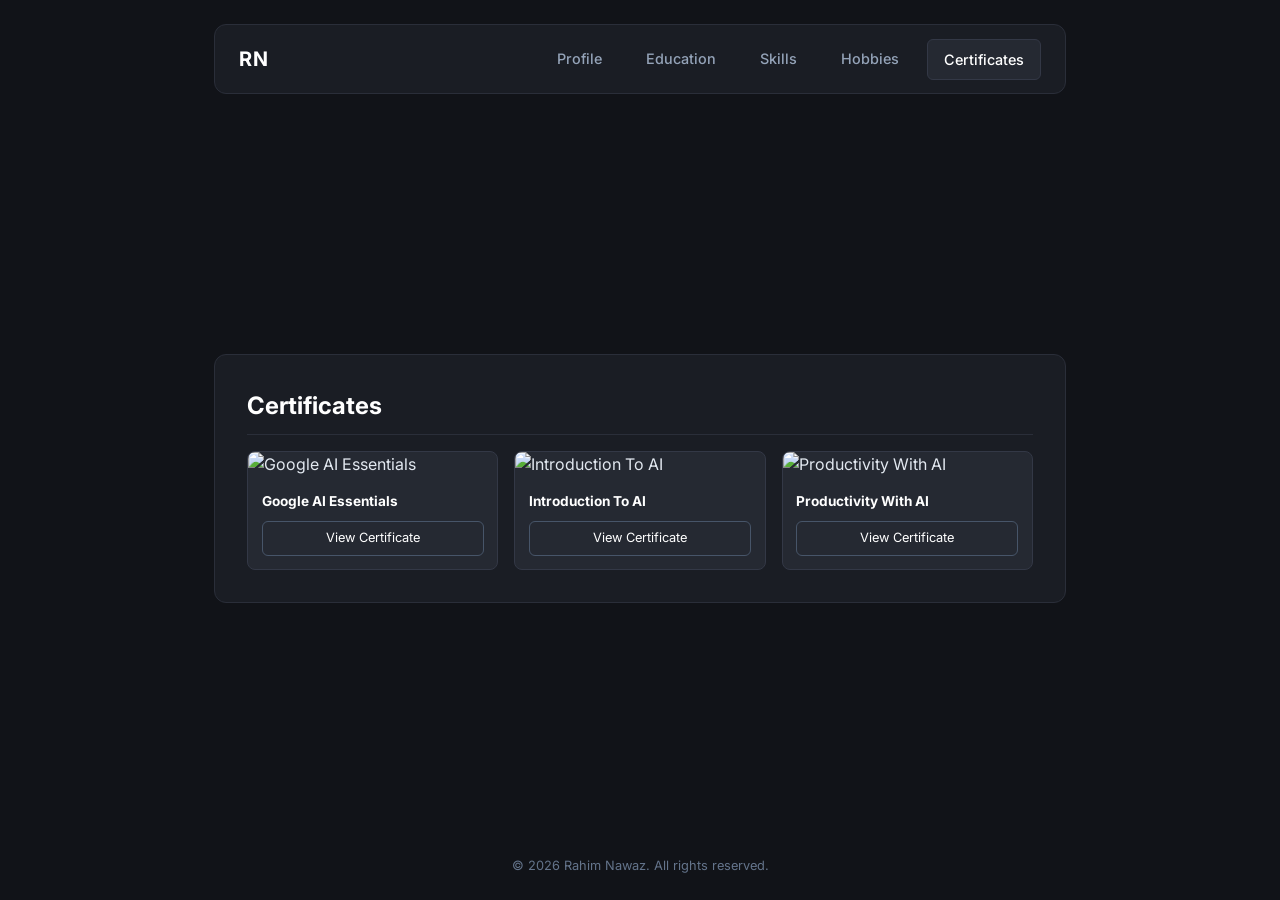
==== certificates.html @ 409ef090 "Update certificates.html certificates .html" ====
<!DOCTYPE html>
<html lang="en">
<head>
    <meta charset="UTF-8">
    <meta name="viewport" content="width=device-width, initial-scale=1.0">
    <title>Rahim Nawaz | Certificates</title>
    <link rel="preconnect" href="https://fonts.googleapis.com">
    <link rel="preconnect" href="https://fonts.gstatic.com" crossorigin>
    <link href="https://fonts.googleapis.com/css2?family=Inter:wght@300;400;600;700&display=swap" rel="stylesheet">
    <link rel="stylesheet" href="styles.css">
</head>
<body>
    <div class="app-wrapper">
        <header class="header">
            <nav class="nav-container">
                <a href="index.html" class="nav-logo">RN</a>
                <ul class="nav-links">
                    <li><a href="index.html" class="nav-btn">Profile</a></li>
                    <li><a href="education.html" class="nav-btn">Education</a></li>
                    <li><a href="skills.html" class="nav-btn">Skills</a></li>
                    <li><a href="hobbies.html" class="nav-btn">Hobbies</a></li>
                    <li><a href="certificates.html" class="nav-btn active">Certificates</a></li>
                </ul>
            </nav>
        </header>

        <main class="content-area">
            <section class="card">
                <h2 class="section-title">Certificates</h2>
                <div class="certificates-grid">
                    <article class="cert-card">
                        <div class="cert-image-wrapper">
                            <img src="AI eesentials.jpg" alt="Google AI Essentials">
                        </div>
                        <div class="cert-body">
                            <h3>Google AI Essentials</h3>
                            <a href="#" class="btn-view">View Certificate</a>
                        </div>
                    </article>

                    <article class="cert-card">
                        <div class="cert-image-wrapper">
                            <img src="Introduction AI.jpg" alt="Introduction To AI">
                        </div>
                        <div class="cert-body">
                            <h3>Introduction To AI</h3>
                            <a href="#" class="btn-view">View Certificate</a>
                        </div>
                    </article>

                    <article class="cert-card">
                        <div class="cert-image-wrapper">
                            <img src="Productivity with ai.jpg" alt="Productivity With AI">
                        </div>
                        <div class="cert-body">
                            <h3>Productivity With AI</h3>
                            <a href="#" class="btn-view">View Certificate</a>
                        </div>
                    </article>
                </div>
            </section>
        </main>

        <footer class="footer">
            <p>&copy; 2026 Rahim Nawaz. All rights reserved.</p>
        </footer>
    </div>
</body>
</html>
---- styles.css ----
* {
    margin: 0;
    padding: 0;
    box-sizing: border-box;
}

html, body {
    width: 100%;
    height: 100vh;
    margin: 0;
    padding: 0;
    overflow: hidden !important;
    font-family: 'Inter', system-ui, -apple-system, sans-serif;
    background-color: #111318;
    color: #E2E8F0;
    line-height: 1.6;
}

.app-wrapper {
    display: flex;
    flex-direction: column;
    height: 100vh;
    max-width: 900px;
    margin: 0 auto;
    padding: 1.5rem;
    box-sizing: border-box;
}

.header {
    background-color: #1A1D24;
    border: 1px solid #2A2E39;
    border-radius: 12px;
    margin-bottom: 1rem;
    flex-shrink: 0;
}

.nav-container {
    padding: 0.85rem 1.5rem;
    display: flex;
    justify-content: space-between;
    align-items: center;
}

.nav-logo {
    color: #FFFFFF;
    font-size: 1.25rem;
    font-weight: 700;
    text-decoration: none;
    letter-spacing: 1px;
}

.nav-links {
    display: flex;
    list-style: none;
    gap: 0.75rem;
}

.nav-btn {
    display: inline-block;
    color: #94A3B8;
    font-size: 0.9rem;
    font-weight: 500;
    padding: 0.5rem 1rem;
    border-radius: 6px;
    text-decoration: none;
    transition: all 0.2s ease;
}

.nav-btn:hover {
    color: #FFFFFF;
    background-color: #252932;
}

.nav-btn.active {
    color: #FFFFFF;
    background-color: #252932;
    border: 1px solid #333846;
}

.content-area {
    flex: 1;
    display: flex;
    align-items: center;
    justify-content: center;
    overflow: hidden !important;
}

.card {
    width: 100%;
    background-color: #1A1D24;
    border: 1px solid #2A2E39;
    border-radius: 12px;
    padding: 2rem;
}

.section-title {
    font-size: 1.5rem;
    font-weight: 700;
    color: #FFFFFF;
    margin-bottom: 1rem;
    border-bottom: 1px solid #2A2E39;
    padding-bottom: 0.5rem;
}

.section-desc {
    color: #94A3B8;
    margin-bottom: 1.25rem;
}

/* HERO / PROFILE */
.hero-card {
    display: flex;
    align-items: center;
    gap: 2rem;
}

.hero-avatar img {
    width: 130px;
    height: 130px;
    border-radius: 12px;
    object-fit: cover;
    border: 2px solid #2A2E39;
}

.user-name {
    font-size: 2rem;
    font-weight: 700;
    color: #FFFFFF;
    letter-spacing: 1px;
}

.user-title {
    font-size: 1rem;
    color: #94A3B8;
    margin-bottom: 1rem;
}

.meta-list {
    list-style: none;
    display: grid;
    grid-template-columns: repeat(2, 1fr);
    gap: 0.5rem 1.5rem;
    font-size: 0.9rem;
    color: #CBD5E1;
}

.meta-label {
    color: #64748B;
    font-weight: 600;
}

/* TIMELINE */
.timeline {
    display: flex;
    flex-direction: column;
    gap: 1rem;
    border-left: 2px solid #2A2E39;
    padding-left: 1.5rem;
    margin-left: 0.5rem;
}

.timeline-item {
    position: relative;
}

.timeline-dot {
    position: absolute;
    left: -1.95rem;
    top: 0.3rem;
    width: 12px;
    height: 12px;
    border-radius: 50%;
    background-color: #FFFFFF;
}

.timeline-content h3 {
    font-size: 1.05rem;
    color: #FFFFFF;
}

.timeline-content .institution {
    font-size: 0.85rem;
    color: #64748B;
    margin-bottom: 0.2rem;
}

.timeline-content .timeline-desc {
    font-size: 0.85rem;
    color: #94A3B8;
}

/* SKILLS */
.skills-grid {
    display: flex;
    flex-wrap: wrap;
    gap: 0.75rem;
}

.skill-badge {
    background-color: #252932;
    color: #E2E8F0;
    padding: 0.5rem 1rem;
    border-radius: 9999px;
    font-size: 0.85rem;
    border: 1px solid #333846;
}

/* HOBBIES */
.hobbies-grid {
    display: grid;
    grid-template-columns: repeat(auto-fit, minmax(130px, 1fr));
    gap: 1rem;
}

.hobby-card {
    background-color: #252932;
    border: 1px solid #333846;
    border-radius: 8px;
    padding: 1.25rem;
    display: flex;
    flex-direction: column;
    align-items: center;
    gap: 0.5rem;
}

.hobby-icon {
    font-size: 1.75rem;
}

.hobby-label {
    font-size: 0.85rem;
    color: #CBD5E1;
}

/* CERTIFICATES */
.certificates-grid {
    display: grid;
    grid-template-columns: repeat(auto-fit, minmax(180px, 1fr));
    gap: 1rem;
}

.cert-card {
    background-color: #252932;
    border: 1px solid #333846;
    border-radius: 8px;
    overflow: hidden;
    display: flex;
    flex-direction: column;
}

.cert-image-wrapper img {
    width: 100%;
    height: 95px;
    object-fit: cover;
}

.cert-body {
    padding: 0.85rem;
    display: flex;
    flex-direction: column;
    gap: 0.5rem;
    flex-grow: 1;
    justify-content: space-between;
}

.cert-body h3 {
    font-size: 0.85rem;
    color: #FFFFFF;
}

.btn-view {
    cursor: pointer;
    text-align: center;
    padding: 0.4rem;
    background-color: transparent;
    border: 1px solid #475569;
    color: #FFFFFF;
    border-radius: 6px;
    font-size: 0.8rem;
    text-decoration: none;
    transition: all 0.2s ease;
}

.btn-view:hover {
    background-color: #FFFFFF;
    color: #111318;
}

.footer {
    text-align: center;
    padding-top: 0.5rem;
    color: #64748B;
    font-size: 0.8rem;
    flex-shrink: 0;
}
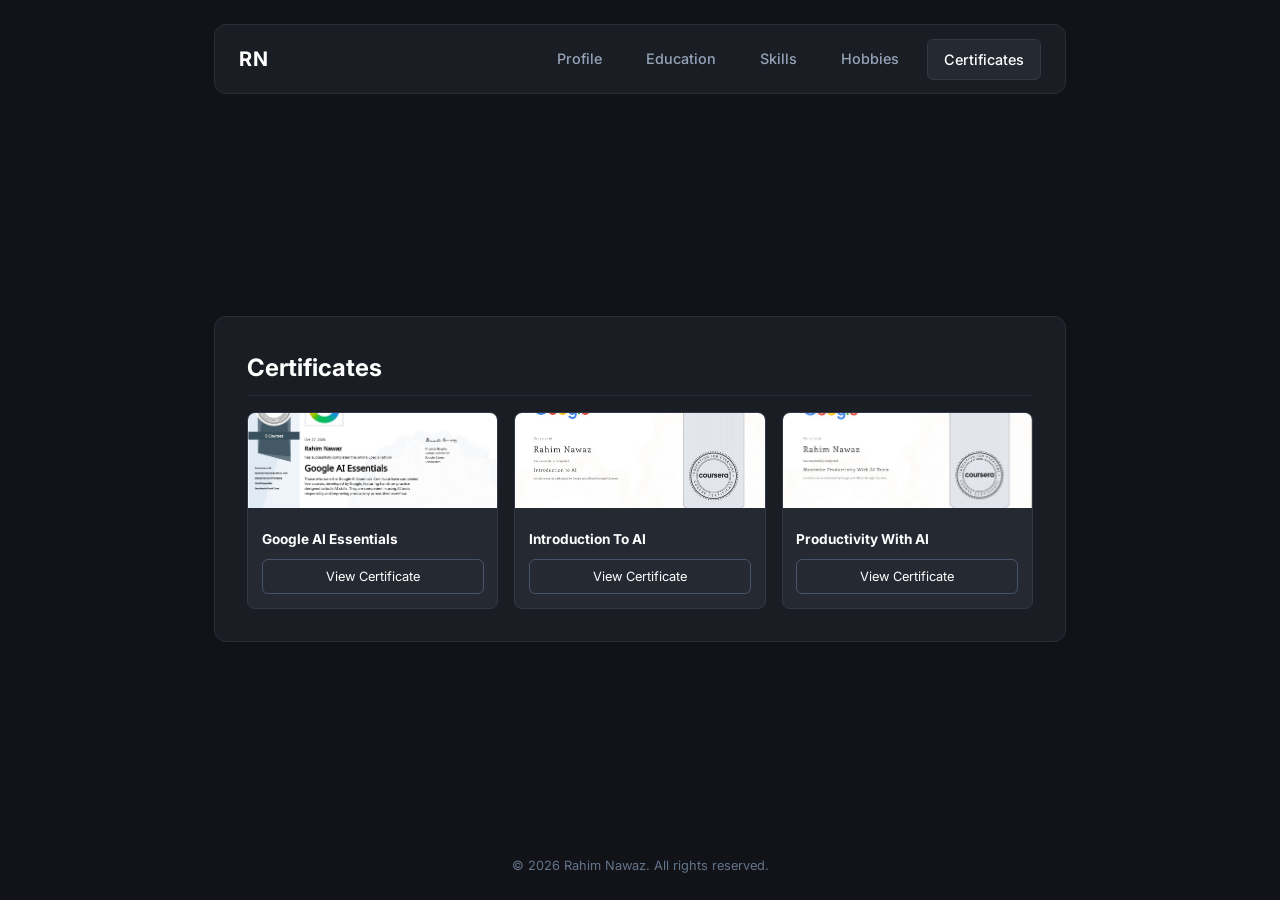
==== commit 11e19d95: "all photos and code" ====
--- a/certificates.html
+++ b/certificates.html
@@ -65,5 +65,8 @@
             <p>&copy; 2026 Rahim Nawaz. All rights reserved.</p>
         </footer>
     </div>
+    <!-- Main JavaScript File -->
+    <script src="script.js"></script>
+</body>
 </body>
 </html>
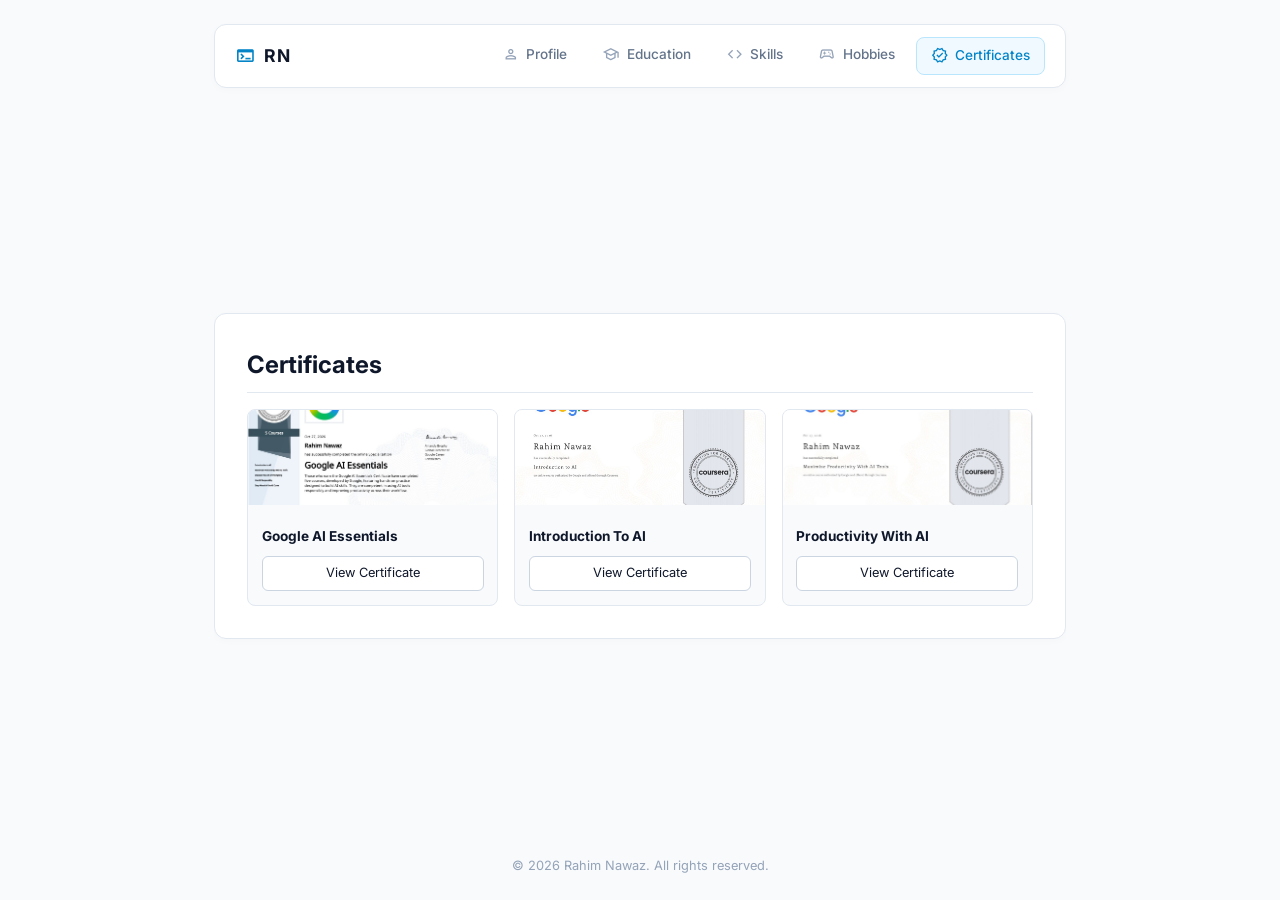
==== commit 8f503b06: "Changes" ====
--- a/certificates.html
+++ b/certificates.html
@@ -6,20 +6,49 @@
     <title>Rahim Nawaz | Certificates</title>
     <link rel="preconnect" href="https://fonts.googleapis.com">
     <link rel="preconnect" href="https://fonts.gstatic.com" crossorigin>
-    <link href="https://fonts.googleapis.com/css2?family=Inter:wght@300;400;600;700&display=swap" rel="stylesheet">
+    <link href="https://fonts.googleapis.com/css2?family=Inter:wght@300;400;500;600;700&display=swap" rel="stylesheet">
+    <link rel="stylesheet" href="https://fonts.googleapis.com/css2?family=Material+Symbols+Outlined:opsz,wght,FILL,GRAD@20..48,100..700,0..1,-50..200" />
     <link rel="stylesheet" href="styles.css">
 </head>
 <body>
     <div class="app-wrapper">
         <header class="header">
             <nav class="nav-container">
-                <a href="index.html" class="nav-logo">RN</a>
+                <a href="index.html" class="nav-logo">
+                    <span class="material-symbols-outlined nav-logo-icon">terminal</span>
+                    <span>RN</span>
+                </a>
                 <ul class="nav-links">
-                    <li><a href="index.html" class="nav-btn">Profile</a></li>
-                    <li><a href="education.html" class="nav-btn">Education</a></li>
-                    <li><a href="skills.html" class="nav-btn">Skills</a></li>
-                    <li><a href="hobbies.html" class="nav-btn">Hobbies</a></li>
-                    <li><a href="certificates.html" class="nav-btn active">Certificates</a></li>
+                    <li>
+                        <a href="index.html" class="nav-btn">
+                            <span class="material-symbols-outlined nav-icon">person</span>
+                            <span>Profile</span>
+                        </a>
+                    </li>
+                    <li>
+                        <a href="education.html" class="nav-btn">
+                            <span class="material-symbols-outlined nav-icon">school</span>
+                            <span>Education</span>
+                        </a>
+                    </li>
+                    <li>
+                        <a href="skills.html" class="nav-btn">
+                            <span class="material-symbols-outlined nav-icon">code</span>
+                            <span>Skills</span>
+                        </a>
+                    </li>
+                    <li>
+                        <a href="hobbies.html" class="nav-btn">
+                            <span class="material-symbols-outlined nav-icon">sports_esports</span>
+                            <span>Hobbies</span>
+                        </a>
+                    </li>
+                    <li>
+                        <a href="certificates.html" class="nav-btn active">
+                            <span class="material-symbols-outlined nav-icon">verified</span>
+                            <span>Certificates</span>
+                        </a>
+                    </li>
                 </ul>
             </nav>
         </header>
@@ -34,7 +63,7 @@
                         </div>
                         <div class="cert-body">
                             <h3>Google AI Essentials</h3>
-                            <a href="#" class="btn-view">View Certificate</a>
+                            <a href="#" class="btn-view" data-cert="Google AI Essentials">View Certificate</a>
                         </div>
                     </article>
 
@@ -44,7 +73,7 @@
                         </div>
                         <div class="cert-body">
                             <h3>Introduction To AI</h3>
-                            <a href="#" class="btn-view">View Certificate</a>
+                            <a href="#" class="btn-view" data-cert="Introduction To AI">View Certificate</a>
                         </div>
                     </article>
 
@@ -54,7 +83,7 @@
                         </div>
                         <div class="cert-body">
                             <h3>Productivity With AI</h3>
-                            <a href="#" class="btn-view">View Certificate</a>
+                            <a href="#" class="btn-view" data-cert="Productivity With AI">View Certificate</a>
                         </div>
                     </article>
                 </div>
@@ -65,8 +94,6 @@
             <p>&copy; 2026 Rahim Nawaz. All rights reserved.</p>
         </footer>
     </div>
-    <!-- Main JavaScript File -->
     <script src="script.js"></script>
 </body>
-</body>
 </html>
--- a/styles.css
+++ b/styles.css
@@ -11,8 +11,8 @@
     padding: 0;
     overflow: hidden !important;
     font-family: 'Inter', system-ui, -apple-system, sans-serif;
-    background-color: #111318;
-    color: #E2E8F0;
+    background-color: #F8FAFC;
+    color: #334155;
     line-height: 1.6;
 }
 
@@ -26,57 +26,81 @@
     box-sizing: border-box;
 }
 
+/* Header & Navigation Bar */
 .header {
-    background-color: #1A1D24;
-    border: 1px solid #2A2E39;
+    background-color: #FFFFFF;
+    border: 1px solid #E2E8F0;
     border-radius: 12px;
     margin-bottom: 1rem;
     flex-shrink: 0;
+    box-shadow: 0 2px 8px rgba(0, 0, 0, 0.02);
 }
 
 .nav-container {
-    padding: 0.85rem 1.5rem;
+    padding: 0.75rem 1.25rem;
     display: flex;
     justify-content: space-between;
     align-items: center;
 }
 
 .nav-logo {
-    color: #FFFFFF;
-    font-size: 1.25rem;
+    display: flex;
+    align-items: center;
+    gap: 0.5rem;
+    color: #0F172A;
+    font-size: 1.1rem;
     font-weight: 700;
     text-decoration: none;
     letter-spacing: 1px;
 }
 
+.nav-logo-icon {
+    font-size: 1.3rem;
+    color: #0284C7;
+}
+
 .nav-links {
     display: flex;
     list-style: none;
-    gap: 0.75rem;
+    gap: 0.5rem;
 }
 
 .nav-btn {
-    display: inline-block;
-    color: #94A3B8;
-    font-size: 0.9rem;
+    display: flex;
+    align-items: center;
+    gap: 0.4rem;
+    color: #64748B;
+    font-size: 0.85rem;
     font-weight: 500;
-    padding: 0.5rem 1rem;
-    border-radius: 6px;
+    padding: 0.45rem 0.85rem;
+    border-radius: 8px;
     text-decoration: none;
     transition: all 0.2s ease;
 }
 
+.nav-icon {
+    font-size: 1.1rem;
+    color: #94A3B8;
+    transition: color 0.2s ease;
+}
+
 .nav-btn:hover {
-    color: #FFFFFF;
-    background-color: #252932;
+    color: #0F172A;
+    background-color: #F1F5F9;
+}
+
+.nav-btn:hover .nav-icon,
+.nav-btn.active .nav-icon {
+    color: #0284C7;
 }
 
 .nav-btn.active {
-    color: #FFFFFF;
-    background-color: #252932;
-    border: 1px solid #333846;
-}
-
+    color: #0284C7;
+    background-color: #F0F9FF;
+    border: 1px solid #BAE6FD;
+}
+
+/* Stage Area */
 .content-area {
     flex: 1;
     display: flex;
@@ -87,27 +111,28 @@
 
 .card {
     width: 100%;
-    background-color: #1A1D24;
-    border: 1px solid #2A2E39;
+    background-color: #FFFFFF;
+    border: 1px solid #E2E8F0;
     border-radius: 12px;
     padding: 2rem;
+    box-shadow: 0 2px 8px rgba(0, 0, 0, 0.02);
 }
 
 .section-title {
     font-size: 1.5rem;
     font-weight: 700;
-    color: #FFFFFF;
+    color: #0F172A;
     margin-bottom: 1rem;
-    border-bottom: 1px solid #2A2E39;
+    border-bottom: 1px solid #E2E8F0;
     padding-bottom: 0.5rem;
 }
 
 .section-desc {
-    color: #94A3B8;
+    color: #64748B;
     margin-bottom: 1.25rem;
 }
 
-/* HERO / PROFILE */
+/* Profile / Hero */
 .hero-card {
     display: flex;
     align-items: center;
@@ -119,19 +144,19 @@
     height: 130px;
     border-radius: 12px;
     object-fit: cover;
-    border: 2px solid #2A2E39;
+    border: 2px solid #E2E8F0;
 }
 
 .user-name {
     font-size: 2rem;
     font-weight: 700;
-    color: #FFFFFF;
+    color: #0F172A;
     letter-spacing: 1px;
 }
 
 .user-title {
     font-size: 1rem;
-    color: #94A3B8;
+    color: #64748B;
     margin-bottom: 1rem;
 }
 
@@ -141,20 +166,20 @@
     grid-template-columns: repeat(2, 1fr);
     gap: 0.5rem 1.5rem;
     font-size: 0.9rem;
-    color: #CBD5E1;
+    color: #475569;
 }
 
 .meta-label {
-    color: #64748B;
+    color: #94A3B8;
     font-weight: 600;
 }
 
-/* TIMELINE */
+/* Timeline */
 .timeline {
     display: flex;
     flex-direction: column;
     gap: 1rem;
-    border-left: 2px solid #2A2E39;
+    border-left: 2px solid #E2E8F0;
     padding-left: 1.5rem;
     margin-left: 0.5rem;
 }
@@ -170,12 +195,12 @@
     width: 12px;
     height: 12px;
     border-radius: 50%;
-    background-color: #FFFFFF;
+    background-color: #0284C7;
 }
 
 .timeline-content h3 {
     font-size: 1.05rem;
-    color: #FFFFFF;
+    color: #0F172A;
 }
 
 .timeline-content .institution {
@@ -186,10 +211,10 @@
 
 .timeline-content .timeline-desc {
     font-size: 0.85rem;
-    color: #94A3B8;
-}
-
-/* SKILLS */
+    color: #64748B;
+}
+
+/* Skills */
 .skills-grid {
     display: flex;
     flex-wrap: wrap;
@@ -197,15 +222,15 @@
 }
 
 .skill-badge {
-    background-color: #252932;
-    color: #E2E8F0;
+    background-color: #F1F5F9;
+    color: #334155;
     padding: 0.5rem 1rem;
     border-radius: 9999px;
     font-size: 0.85rem;
-    border: 1px solid #333846;
-}
-
-/* HOBBIES */
+    border: 1px solid #E2E8F0;
+}
+
+/* Hobbies */
 .hobbies-grid {
     display: grid;
     grid-template-columns: repeat(auto-fit, minmax(130px, 1fr));
@@ -213,8 +238,8 @@
 }
 
 .hobby-card {
-    background-color: #252932;
-    border: 1px solid #333846;
+    background-color: #F8FAFC;
+    border: 1px solid #E2E8F0;
     border-radius: 8px;
     padding: 1.25rem;
     display: flex;
@@ -229,10 +254,10 @@
 
 .hobby-label {
     font-size: 0.85rem;
-    color: #CBD5E1;
-}
-
-/* CERTIFICATES */
+    color: #475569;
+}
+
+/* Certificates */
 .certificates-grid {
     display: grid;
     grid-template-columns: repeat(auto-fit, minmax(180px, 1fr));
@@ -240,8 +265,8 @@
 }
 
 .cert-card {
-    background-color: #252932;
-    border: 1px solid #333846;
+    background-color: #F8FAFC;
+    border: 1px solid #E2E8F0;
     border-radius: 8px;
     overflow: hidden;
     display: flex;
@@ -265,16 +290,16 @@
 
 .cert-body h3 {
     font-size: 0.85rem;
-    color: #FFFFFF;
+    color: #0F172A;
 }
 
 .btn-view {
     cursor: pointer;
     text-align: center;
     padding: 0.4rem;
-    background-color: transparent;
-    border: 1px solid #475569;
-    color: #FFFFFF;
+    background-color: #FFFFFF;
+    border: 1px solid #CBD5E1;
+    color: #0F172A;
     border-radius: 6px;
     font-size: 0.8rem;
     text-decoration: none;
@@ -282,14 +307,14 @@
 }
 
 .btn-view:hover {
-    background-color: #FFFFFF;
-    color: #111318;
+    background-color: #0F172A;
+    color: #FFFFFF;
 }
 
 .footer {
     text-align: center;
     padding-top: 0.5rem;
-    color: #64748B;
+    color: #94A3B8;
     font-size: 0.8rem;
     flex-shrink: 0;
 }
